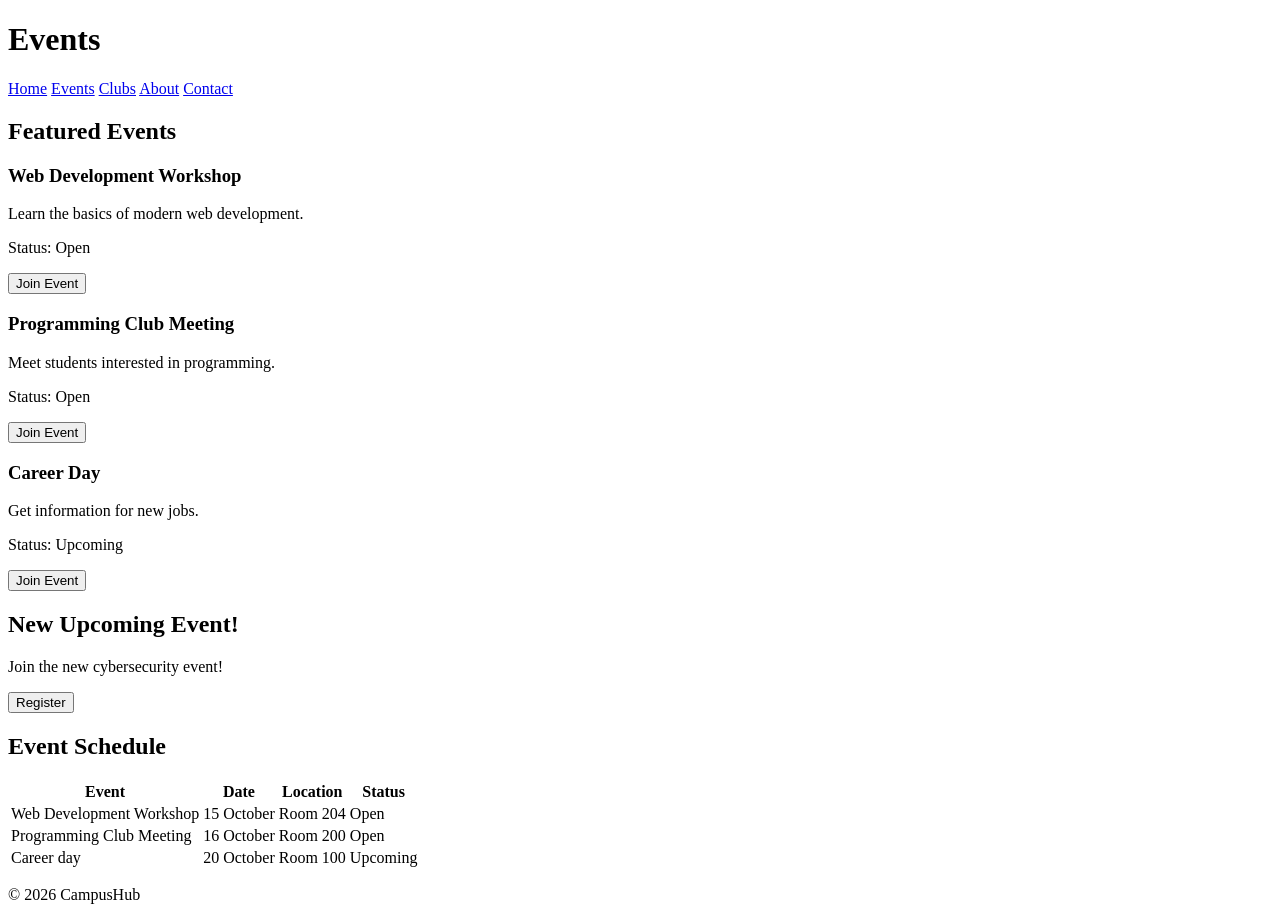
==== events.html @ 0bf45b77 "Java 3 - events & clubs" ====
<!DOCTYPE html>
<html lang="en">

<head>
    <meta charset="UTF">
    <meta name="viewport" content="width=device-width, initial-scale=1.0">
    <title>Events | CampusHub</title>
</head>

<body>
    <header>
        <h1>Events</h1>

        <nav>
            <a href="index.html">Home</a>
            <a href="events.html">Events</a>
            <a href="clubs.html">Clubs</a>
            <a href="#">About</a>
            <a href="#">Contact</a>
        </nav>
    </header>

    <main>
        <section>
            <h2>Featured Events</h2>

            <article>
                <h3>Web Development Workshop</h3>
                <p>Learn the basics of modern web development.</p>

                <p>Status: <span>Open</span></p>
                <button>Join Event</button>
            </article>

            <article>
                <h3>Programming Club Meeting</h3>
                <p>Meet students interested in programming.</p>

                <p>Status: <span>Open</span></p>
                <button>Join Event</button>
            </article>

            <article>
                <h3>Career Day</h3>
                <p>Get information for new jobs.</p>

                <p>Status: <span>Upcoming</span></p>
                <button>Join Event</button>
            </article>

        </section>

        <aside>
            <h2>New Upcoming Event!</h2>

            <p>Join the new cybersecurity event!</p>

            <button>Register</button>
        </aside>

        <section>
            <h2>Event Schedule</h2>

            <table>
                <thead>
                    <tr>
                        <th>Event</th>
                        <th>Date</th>
                        <th>Location</th>
                        <th>Status</th>
                    </tr>
                </thead>

                <tbody>
                    <tr>
                        <td>Web Development Workshop</td>
                        <td>15 October</td>
                        <td>Room 204</td>
                        <td>Open</td>
                    </tr>
                     <tr>
                        <td>Programming Club Meeting</td>
                        <td>16 October</td>
                        <td>Room 200</td>
                        <td>Open</td>
                    </tr>

                      <tr>
                        <td>Career day</td>
                        <td>20 October</td>
                        <td>Room 100</td>
                        <td>Upcoming</td>
                    </tr>
                </tbody>
            </table>
        </section>
    </main>

    <footer>
        <p>&copy; 2026 CampusHub</p>
    </footer>

</body>


</html>
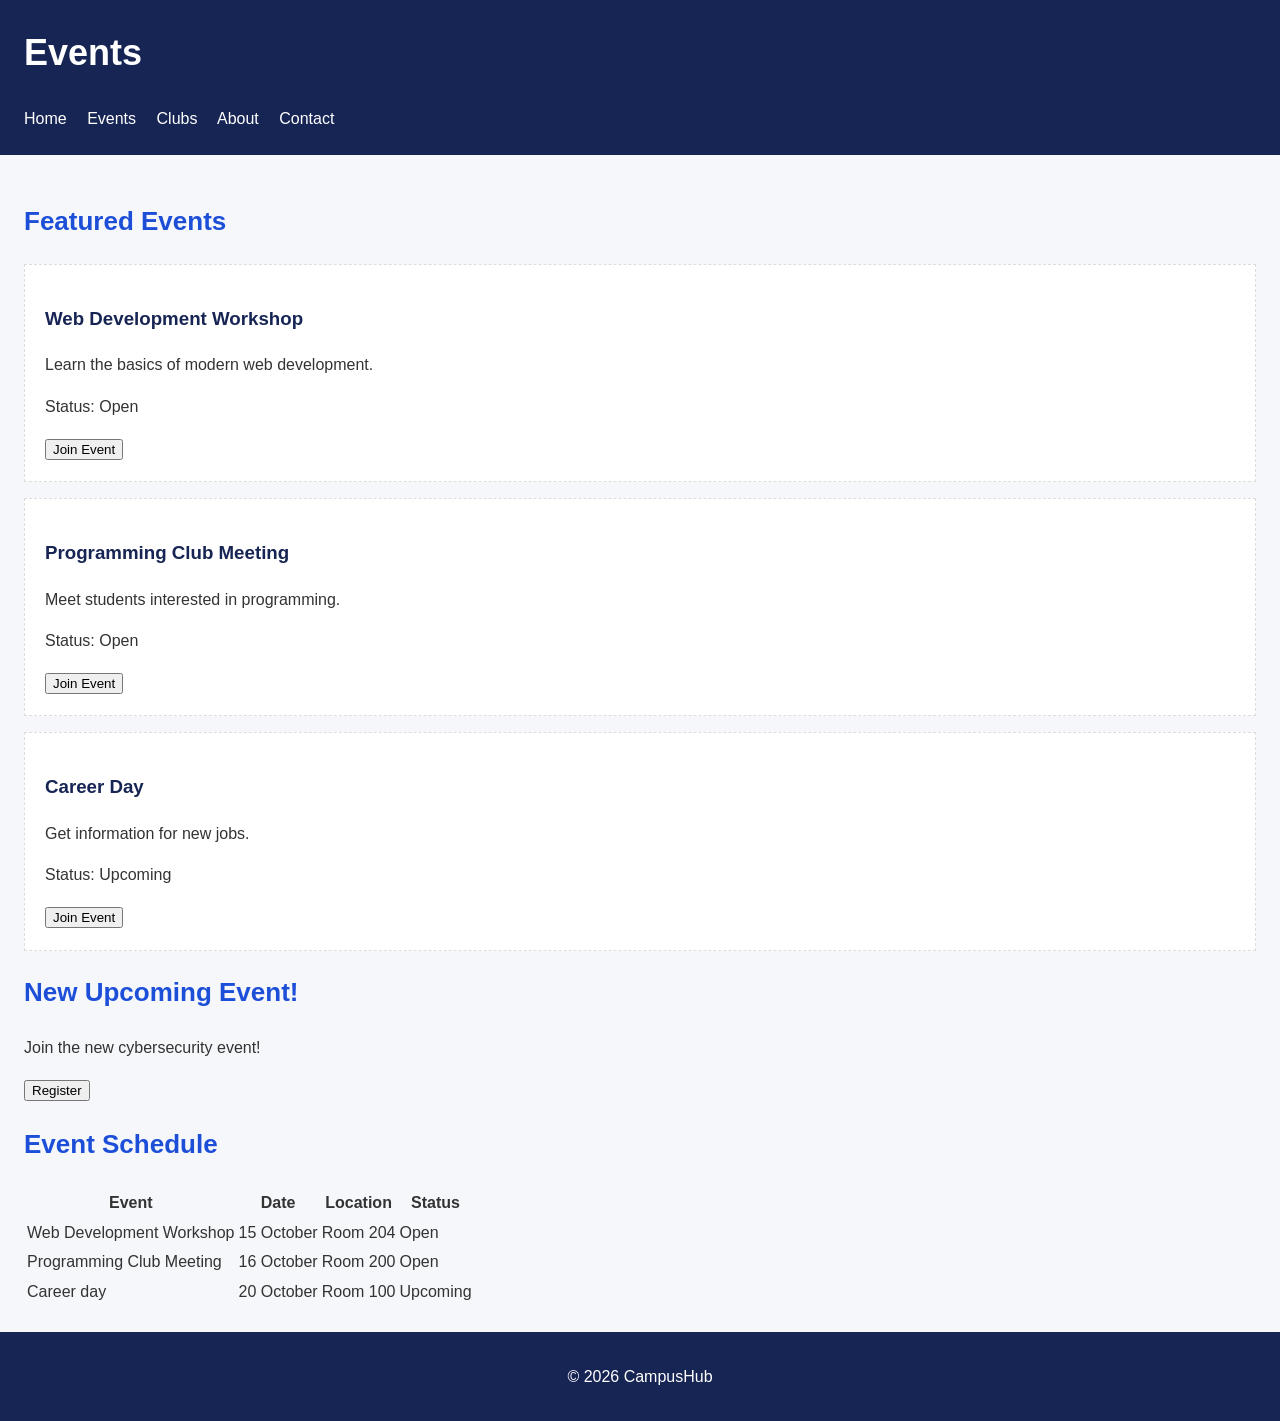
==== commit 52af39db: "intro to css" ====
--- a/events.html
+++ b/events.html
@@ -5,6 +5,7 @@
     <meta charset="UTF">
     <meta name="viewport" content="width=device-width, initial-scale=1.0">
     <title>Events | CampusHub</title>
+    <link rel="stylesheet" href="styles/styles.css">
 </head>
 
 <body>
@@ -24,7 +25,7 @@
         <section>
             <h2>Featured Events</h2>
 
-            <article>
+            <article class="event-card">
                 <h3>Web Development Workshop</h3>
                 <p>Learn the basics of modern web development.</p>
 
@@ -32,7 +33,7 @@
                 <button>Join Event</button>
             </article>
 
-            <article>
+            <article class="event-card">
                 <h3>Programming Club Meeting</h3>
                 <p>Meet students interested in programming.</p>
 
@@ -40,7 +41,7 @@
                 <button>Join Event</button>
             </article>
 
-            <article>
+            <article class="event-card">
                 <h3>Career Day</h3>
                 <p>Get information for new jobs.</p>
 
--- a/styles/styles.css
+++ b/styles/styles.css
@@ -0,0 +1,57 @@
+* {
+    box-sizing: border-box;
+}
+
+body {
+    font-family: Arial, sans-serif;
+    background-color: #f5f7fa;
+    color: #333333;
+    line-height: 1.6;
+    margin: 0; 
+}
+
+header {
+    background-color: #172554;
+    color: white;
+    padding: 24px;
+}
+
+header h1 {
+    font-size: 36px;
+    margin-top: 0;
+}
+
+nav a {
+    color: white;
+    text-decoration: none;
+    margin-right: 16px;
+}
+
+main {
+    padding: 24px;
+}
+
+h2 {
+    color: #1d4ed8;
+    font-size: 26px;
+}
+
+.event-card,
+.club-card {
+    background-color: white;
+    padding: 20px;
+    margin-bottom: 16px;
+    border: 1px dashed #dddddd;
+}
+
+.event-card h3,
+.club-card h3 {
+    color: #172554;
+}
+
+footer {
+    background-color: #172554;
+    color: white;
+    padding: 16px;
+    text-align: center;
+}
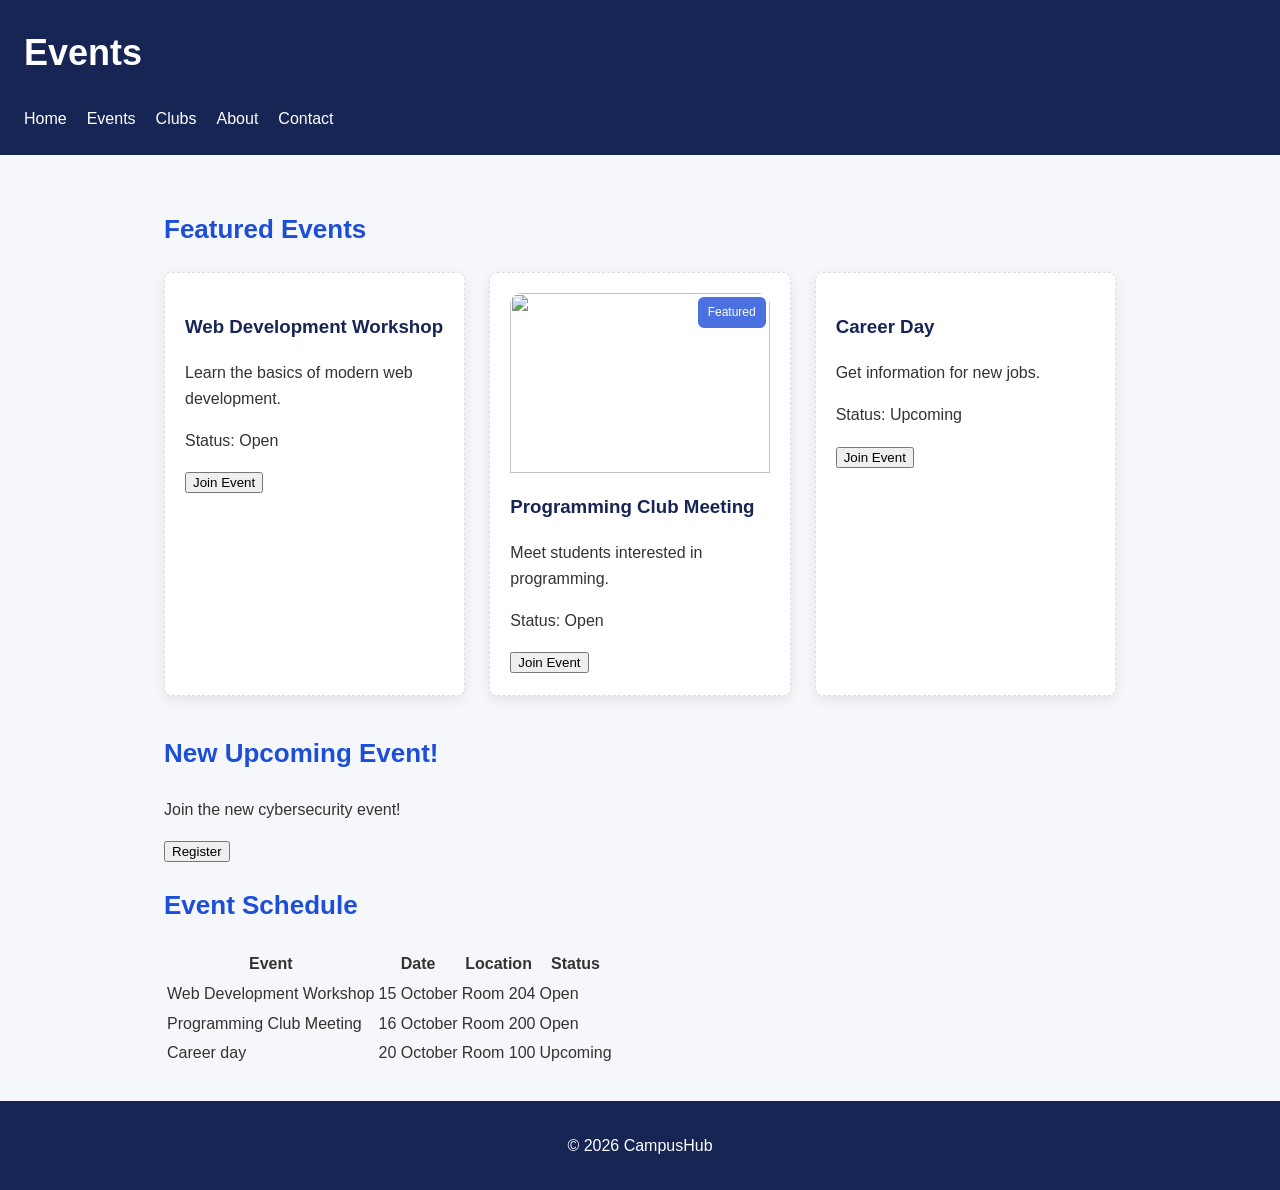
==== commit cf4fea7c: "java 6 - css II" ====
--- a/events.html
+++ b/events.html
@@ -25,29 +25,36 @@
         <section>
             <h2>Featured Events</h2>
 
-            <article class="event-card">
-                <h3>Web Development Workshop</h3>
-                <p>Learn the basics of modern web development.</p>
+            <div class="events-list page-intro">
+                <article class="event-card">
+                    <h3>Web Development Workshop</h3>
+                    <p>Learn the basics of modern web development.</p>
 
-                <p>Status: <span>Open</span></p>
-                <button>Join Event</button>
-            </article>
+                    <p>Status: <span>Open</span></p>
+                    <button>Join Event</button>
+                </article>
 
-            <article class="event-card">
-                <h3>Programming Club Meeting</h3>
-                <p>Meet students interested in programming.</p>
+                <article class="event-card">
+                    <span class="event-badge">Featured</span>
+                    <img class="event-image"
+                        src="https://encrypted-tbn0.gstatic.com/images?q=tbn:ANd9GcQ3e9K2UIumthbaFGXSTokinHDQCQso3ild_z1IpqINGA&s=10">
+                    <h3>Programming Club Meeting</h3>
+                    <p>Meet students interested in programming.</p>
 
-                <p>Status: <span>Open</span></p>
-                <button>Join Event</button>
-            </article>
+                    <p>Status: <span>Open</span></p>
+                    <button>Join Event</button>
+                </article>
 
-            <article class="event-card">
-                <h3>Career Day</h3>
-                <p>Get information for new jobs.</p>
+                <article class="event-card">
+                    <h3>Career Day</h3>
+                    <p>Get information for new jobs.</p>
 
-                <p>Status: <span>Upcoming</span></p>
-                <button>Join Event</button>
-            </article>
+                    <p>Status: <span>Upcoming</span></p>
+                    <button>Join Event</button>
+                </article>
+            </div>
+
+
 
         </section>
 
@@ -79,14 +86,14 @@
                         <td>Room 204</td>
                         <td>Open</td>
                     </tr>
-                     <tr>
+                    <tr>
                         <td>Programming Club Meeting</td>
                         <td>16 October</td>
                         <td>Room 200</td>
                         <td>Open</td>
                     </tr>
 
-                      <tr>
+                    <tr>
                         <td>Career day</td>
                         <td>20 October</td>
                         <td>Room 100</td>
--- a/styles/styles.css
+++ b/styles/styles.css
@@ -8,12 +8,27 @@
     color: #333333;
     line-height: 1.6;
     margin: 0; 
+    height: 100%;
+    min-height: 100vh;
+    display: flex;
+    flex-direction: column;
 }
 
 header {
     background-color: #172554;
     color: white;
     padding: 24px;
+    position: sticky;
+    top: 0;
+    z-index: 10;
+}
+
+header nav {
+    display: flex;
+    flex-direction: row;
+    gap: 20px;
+    align-items: center;
+    flex-wrap: wrap; 
 }
 
 header h1 {
@@ -24,16 +39,26 @@
 nav a {
     color: white;
     text-decoration: none;
-    margin-right: 16px;
+    /* margin-right: 16px; */
 }
 
 main {
-    padding: 24px;
+    padding: 32px 24px;
+    flex: 1;
+    max-width: 1000px;
+    width: 100%;
+    margin: 0 auto;
 }
 
 h2 {
     color: #1d4ed8;
     font-size: 26px;
+}
+
+.events-list {
+    display: grid;
+    grid-template-columns: repeat(3, minmax(0, 1fr));
+    gap: 24px;
 }
 
 .event-card,
@@ -42,6 +67,37 @@
     padding: 20px;
     margin-bottom: 16px;
     border: 1px dashed #dddddd;
+    position: relative;
+    box-shadow: 0 4px 12px rgba(15, 23, 42, 0.08);
+    border-radius: 8px;
+    overflow: hidden;
+    transition: transform 0.2s ease, box-shadow 0.2s ease;
+}
+
+.event-card:hover {
+    box-shadow: 0 8px 20px rgba(15, 23, 42, 0.12);
+    transform: translateY(-4px);
+    transform: scale(1.02);
+}
+
+.event-badge {
+    position: absolute;
+    top: 24px;
+    right: 24px;
+    background-color: #1d4ed8;
+    color: white;
+    padding: 6px 10px;
+    border-radius: 6px;
+    font-size: 12px;
+    opacity: 0.8;
+}
+
+.event-image {
+    width: 100%;
+    height: 180px;
+    display: block;
+    object-fit: cover;
+    border-radius: 12px 12px 0 0;
 }
 
 .event-card h3,
@@ -49,9 +105,44 @@
     color: #172554;
 }
 
+a:focus-visible,
+button:focus-visible {
+    outline: 3px solid #f59e0b;
+    outline-offset: 3px;
+}
+
 footer {
     background-color: #172554;
     color: white;
     padding: 16px;
     text-align: center;
+}
+
+@keyframes fade-in {
+    from {
+        opacity: 0;
+        transform: translateY(8px);
+    }
+
+    to {
+        opacity: 1;
+        transform: translateY(0);
+    }
+}
+
+.page-intro {
+    animation: fade-in 0.5s ease-out;
+}
+
+@media (max-width: 800px) {
+    .events-list {
+        grid-template-columns: repeat(2, 1fr);
+    }
+}
+
+@media (max-width: 520px) {
+    .events-list {
+        grid-template-columns: repeat(1, 1fr);
+        gap: 14px;
+    }
 }
